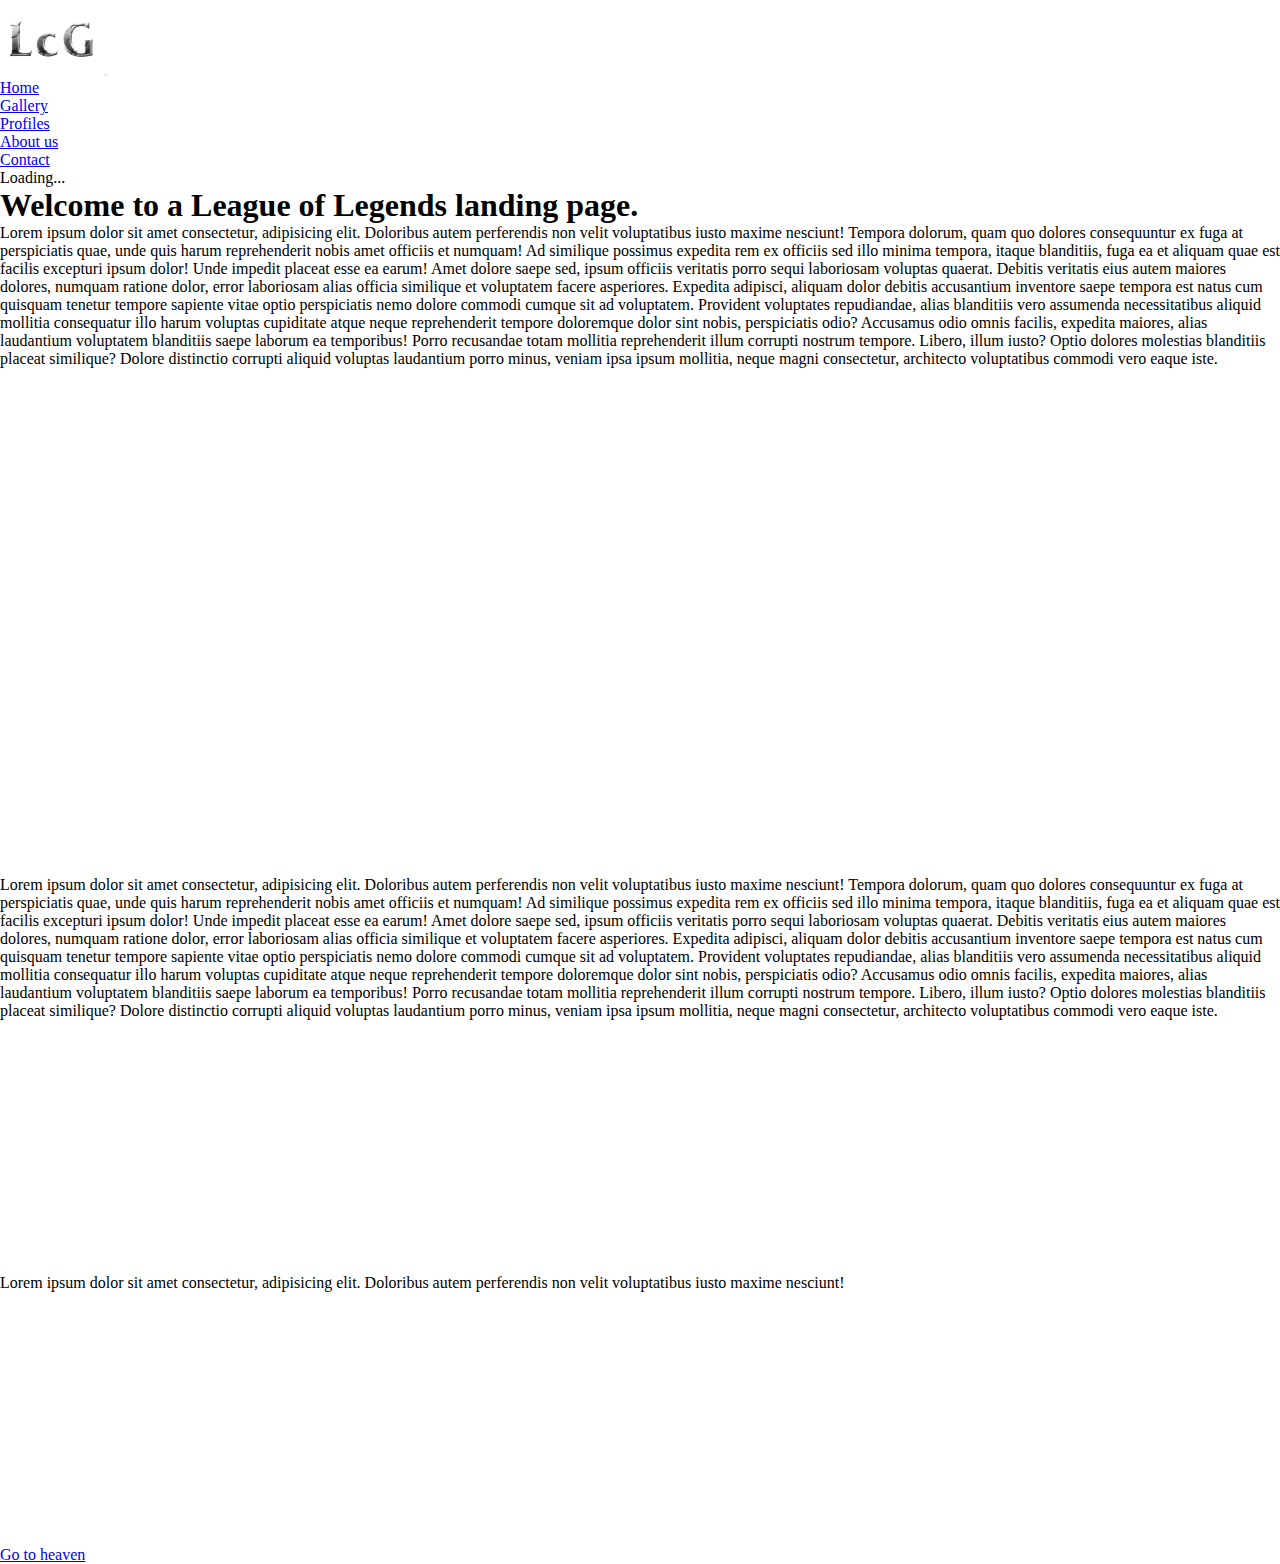
==== index.html @ 84770496 "first commit, new assets folder. starting to clean css file using scss" ====
<!DOCTYPE html>
<html lang="en">
  <head>
    <meta charset="UTF-8" />
    <meta http-equiv="X-UA-Compatible" content="IE=edge" />
    <meta name="viewport" content="width=device-width, initial-scale=1.0" />
    <title>Lol champion gallery</title>
    <!-- FONT -->
    <link rel="preconnect" href="https://fonts.googleapis.com" />
    <link rel="preconnect" href="https://fonts.gstatic.com" crossorigin />
    <link
      href="https://fonts.googleapis.com/css2?family=Acme&display=swap"
      rel="stylesheet"
    />
    <!-- CSS only -->
    <link
      href="https://cdn.jsdelivr.net/npm/bootstrap@5.2.2/dist/css/bootstrap.min.css"
      rel="stylesheet"
      integrity="sha384-Zenh87qX5JnK2Jl0vWa8Ck2rdkQ2Bzep5IDxbcnCeuOxjzrPF/et3URy9Bv1WTRi"
      crossorigin="anonymous"
    />
    <!-- CSS MAIN -->
    <link rel="stylesheet" href="./assets/css/style.css" />
  </head>
  <body class="backgr">
    <header class="sticky-top">
      <nav class="navbar navbar-expand-sm navbar-dark bg-dark">
        <img
          class="navbar-brand"
          src="./assets/resources/logo.png"
          width="100"
          height="75"
          alt=""
        />
        <button
          class="navbar-toggler"
          type="button"
          data-bs-toggle="collapse"
          data-bs-target="#navbarNav"
          aria-controls="navbarNav"
          aria-expanded="false"
          aria-label="Toggle navigation"
        >
          <span class="navbar-toggler-icon"></span>
        </button>
        <div class="collapse navbar-collapse" id="navbarNav">
          <ul class="navbar-nav row-cols-auto text-center">
            <li class="nav-item header__nav__ul__li__a col-md-4 col-lg-4">
              <a
                class="nav-link header__nav__ul__li__a--linkFormat active"
                aria-current="page"
                href="./index.html"
                >Home</a
              >
            </li>
            <li class="nav-item header__nav__ul__li__a col-md-4 col-lg-4">
              <a
                class="nav-link header__nav__ul__li__a--linkFormat"
                href="./assets/sites/gallery.html"
                >Gallery</a
              >
            </li>
            <li class="nav-item header__nav__ul__li__a col-md-4 col-lg-4">
              <a
                class="nav-link header__nav__ul__li__a--linkFormat"
                href="./assets/sites/profiles.html"
                >Profiles</a
              >
            </li>
            <li class="nav-item header__nav__ul__li__a col-md-4 col-lg-4">
              <a
                class="nav-link header__nav__ul__li__a--linkFormat"
                href="./assets/sites/about_us.html"
                >About us</a
              >
            </li>
            <li class="nav-item header__nav__ul__li__a col-md-4 col-lg-4">
              <a
                class="nav-link header__nav__ul__li__a--linkFormat"
                href="./assets/sites/contact.html"
                >Contact</a
              >
            </li>
          </ul>
        </div>
      </nav>
    </header>
    <main>
      <!-- Spinner -->
      <div class="preloader">
        <div class="spinner-grow text-primary">
          <span class="visually-hidden">Loading...</span>
        </div>
      </div>

      <div class="container-lg container-md container-sm">
        <div class="separator t--format--center">
          <article>
            <h1 class="div__article__h1--format opacityBg">
              Welcome to a League of Legends landing page.
            </h1>
          </article>
        </div>
        <div>
          <article class="div__article t--format--center opacityBg separator">
            <section class="articleSectionPadding">
              <p>
                Lorem ipsum dolor sit amet consectetur, adipisicing elit.
                Doloribus autem perferendis non velit voluptatibus iusto maxime
                nesciunt! Tempora dolorum, quam quo dolores consequuntur ex fuga
                at perspiciatis quae, unde quis harum reprehenderit nobis amet
                officiis et numquam! Ad similique possimus expedita rem ex
                officiis sed illo minima tempora, itaque blanditiis, fuga ea et
                aliquam quae est facilis excepturi ipsum dolor! Unde impedit
                placeat esse ea earum! Amet dolore saepe sed, ipsum officiis
                veritatis porro sequi laboriosam voluptas quaerat. Debitis
                veritatis eius autem maiores dolores, numquam ratione dolor,
                error laboriosam alias officia similique et voluptatem facere
                asperiores. Expedita adipisci, aliquam dolor debitis accusantium
                inventore saepe tempora est natus cum quisquam tenetur tempore
                sapiente vitae optio perspiciatis nemo dolore commodi cumque sit
                ad voluptatem. Provident voluptates repudiandae, alias
                blanditiis vero assumenda necessitatibus aliquid mollitia
                consequatur illo harum voluptas cupiditate atque neque
                reprehenderit tempore doloremque dolor sint nobis, perspiciatis
                odio? Accusamus odio omnis facilis, expedita maiores, alias
                laudantium voluptatem blanditiis saepe laborum ea temporibus!
                Porro recusandae totam mollitia reprehenderit illum corrupti
                nostrum tempore. Libero, illum iusto? Optio dolores molestias
                blanditiis placeat similique? Dolore distinctio corrupti aliquid
                voluptas laudantium porro minus, veniam ipsa ipsum mollitia,
                neque magni consectetur, architecto voluptatibus commodi vero
                eaque iste.
              </p>
            </section>

            <section class="articleSectionPadding">
              <iframe
                width="400"
                height="250"
                src="https://www.youtube.com/embed/zF5Ddo9JdpY"
                title="Awaken | Season 2019 Cinematic - League of Legends (ft. Valerie Broussard)"
                frameborder="0"
                allow="accelerometer; autoplay; clipboard-write; encrypted-media; gyroscope; picture-in-picture"
                allowfullscreen
              ></iframe>
            </section>
          </article>
        </div>
        <!-- PRIMER DIV -->
        <div>
          <article class="div__article t--format--center opacityBg separator">
            <section class="articleSectionPadding">
              <iframe
                width="400"
                height="250"
                src="https://www.youtube.com/embed/aR-KAldshAE"
                title="Warriors | Cinemática Temporada 2020 - League of Legends (ft. 2WEI y Edda Hayes)"
                frameborder="0"
                allow="accelerometer; autoplay; clipboard-write; encrypted-media; gyroscope; picture-in-picture"
                allowfullscreen
              ></iframe>
            </section>

            <p>
              Lorem ipsum dolor sit amet consectetur, adipisicing elit.
              Doloribus autem perferendis non velit voluptatibus iusto maxime
              nesciunt! Tempora dolorum, quam quo dolores consequuntur ex fuga
              at perspiciatis quae, unde quis harum reprehenderit nobis amet
              officiis et numquam! Ad similique possimus expedita rem ex
              officiis sed illo minima tempora, itaque blanditiis, fuga ea et
              aliquam quae est facilis excepturi ipsum dolor! Unde impedit
              placeat esse ea earum! Amet dolore saepe sed, ipsum officiis
              veritatis porro sequi laboriosam voluptas quaerat. Debitis
              veritatis eius autem maiores dolores, numquam ratione dolor, error
              laboriosam alias officia similique et voluptatem facere
              asperiores. Expedita adipisci, aliquam dolor debitis accusantium
              inventore saepe tempora est natus cum quisquam tenetur tempore
              sapiente vitae optio perspiciatis nemo dolore commodi cumque sit
              ad voluptatem. Provident voluptates repudiandae, alias blanditiis
              vero assumenda necessitatibus aliquid mollitia consequatur illo
              harum voluptas cupiditate atque neque reprehenderit tempore
              doloremque dolor sint nobis, perspiciatis odio? Accusamus odio
              omnis facilis, expedita maiores, alias laudantium voluptatem
              blanditiis saepe laborum ea temporibus! Porro recusandae totam
              mollitia reprehenderit illum corrupti nostrum tempore. Libero,
              illum iusto? Optio dolores molestias blanditiis placeat similique?
              Dolore distinctio corrupti aliquid voluptas laudantium porro
              minus, veniam ipsa ipsum mollitia, neque magni consectetur,
              architecto voluptatibus commodi vero eaque iste.
            </p>
          </article>
        </div>
        <!-- SEGUNDO DIV -->
        <div>
          <article class="div__article t--format--center opacityBg separator">
            <section class="articleSectionPadding">
              <iframe
                width="400"
                height="250"
                src="https://www.youtube.com/embed/mDYqT0_9VR4"
                title="The Call | Cinemática Season 2022 - League of Legends (ft. 2WEI, Louis Leibfried y Edda Hayes)"
                frameborder="0"
                allow="accelerometer; autoplay; clipboard-write; encrypted-media; gyroscope; picture-in-picture"
                allowfullscreen
              ></iframe>
            </section>
            <section>
              <p>
                Lorem ipsum dolor sit amet consectetur, adipisicing elit.
                Doloribus autem perferendis non velit voluptatibus iusto maxime
                nesciunt!
              </p>
            </section>
          </article>
        </div>
        <!-- TERCER DIV -->
        <div>
          <article class="div__article t--format--center opacityBg separator">
            <section class="articleSectionPadding">
              <iframe
                width="400"
                height="250"
                src="https://www.youtube.com/embed/D4L0OkSrsI8"
                title="Kin of the Stained Blade | Spirit Blossom 2020 Cinematic - League of Legends"
                frameborder="0"
                allow="accelerometer; autoplay; clipboard-write; encrypted-media; gyroscope; picture-in-picture"
                allowfullscreen
              ></iframe>

              <iframe
                width="400"
                height="250"
                src="https://www.youtube.com/embed/hjPS3j5XNss"
                title="All That Will Ever Be | Bel'Veth Cinematic - League of Legends"
                frameborder="0"
                allow="accelerometer; autoplay; clipboard-write; encrypted-media; gyroscope; picture-in-picture"
                allowfullscreen
              ></iframe>
            </section>
          </article>
        </div>
        <!-- CUARTO DIV -->
      </div>
    </main>
  </body>

  <footer class="footer--format">
    <a href="#top" class="footer__a--linkFormat">Go to heaven</a>
  </footer>

  <!-- JavaScript Bundle with Popper -->
  <script
    src="https://cdn.jsdelivr.net/npm/bootstrap@5.2.2/dist/js/bootstrap.bundle.min.js"
    integrity="sha384-OERcA2EqjJCMA+/3y+gxIOqMEjwtxJY7qPCqsdltbNJuaOe923+mo//f6V8Qbsw3"
    crossorigin="anonymous"
  ></script>
  <!-- Script Spinner -->
  <script src="./assets/scripts/main.js"></script>
</html>
---- assets/css/style.css ----
* {
  margin: 0;
  padding: 0;
}

/*# sourceMappingURL=style.css.map */
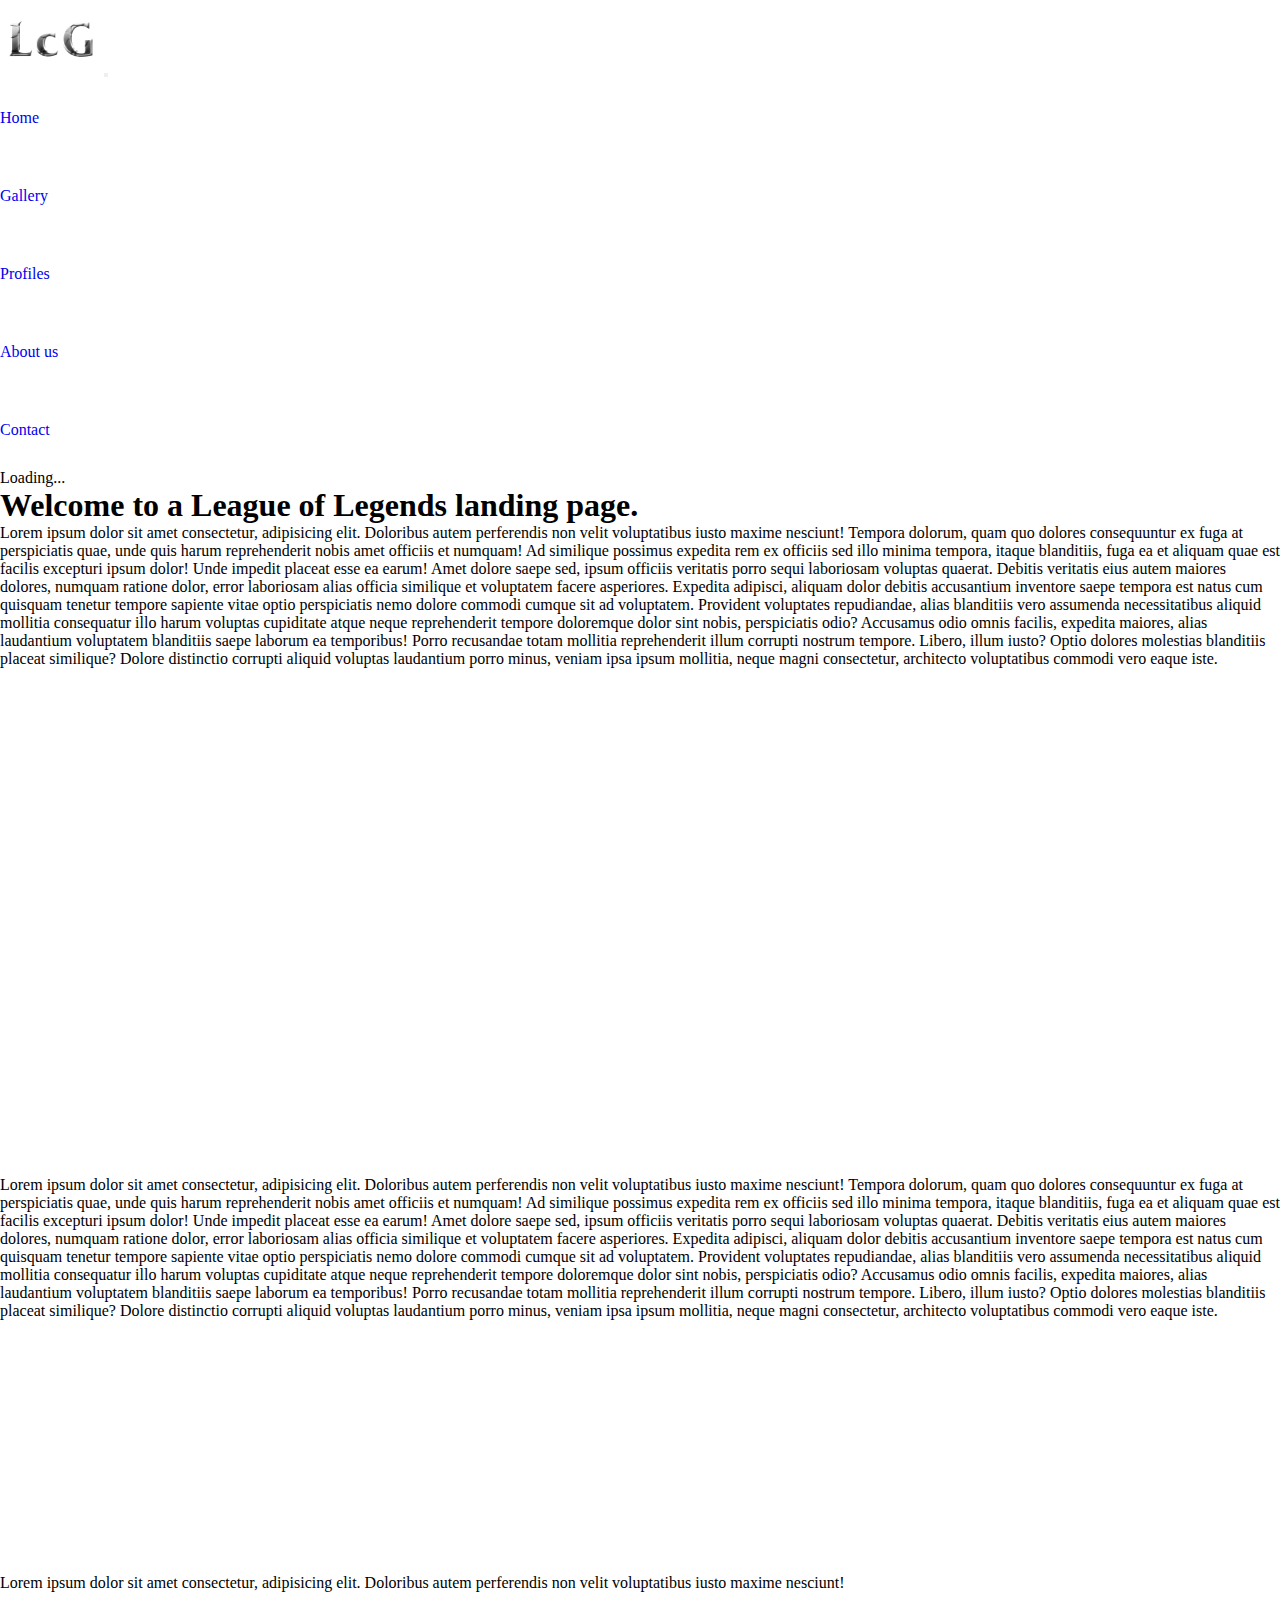
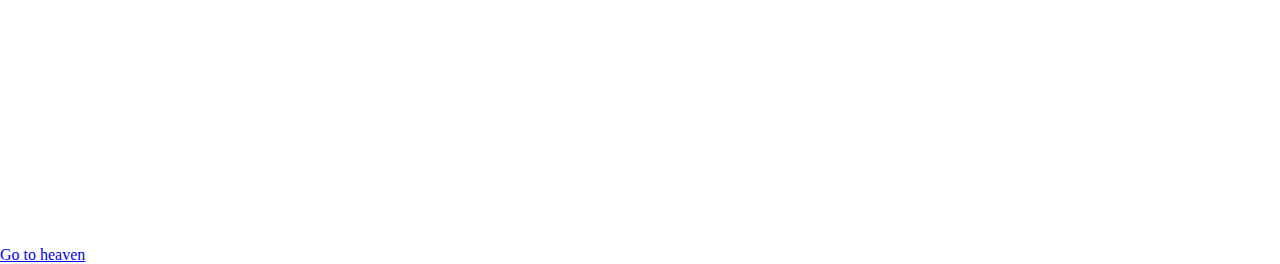
==== commit 23210a6e: "index header now uses scss styling. Removing all possible BEM references, i hate that thing" ====
--- a/index.html
+++ b/index.html
@@ -45,38 +45,38 @@
         </button>
         <div class="collapse navbar-collapse" id="navbarNav">
           <ul class="navbar-nav row-cols-auto text-center">
-            <li class="nav-item header__nav__ul__li__a col-md-4 col-lg-4">
-              <a
-                class="nav-link header__nav__ul__li__a--linkFormat active"
+            <li class="nav-item header__li col-md-4 col-lg-4">
+              <a
+                class="nav-link active"
                 aria-current="page"
                 href="./index.html"
                 >Home</a
               >
             </li>
-            <li class="nav-item header__nav__ul__li__a col-md-4 col-lg-4">
-              <a
-                class="nav-link header__nav__ul__li__a--linkFormat"
+            <li class="nav-item header__li col-md-4 col-lg-4">
+              <a
+                class="nav-link"
                 href="./assets/sites/gallery.html"
                 >Gallery</a
               >
             </li>
-            <li class="nav-item header__nav__ul__li__a col-md-4 col-lg-4">
-              <a
-                class="nav-link header__nav__ul__li__a--linkFormat"
+            <li class="nav-item header__li col-md-4 col-lg-4">
+              <a
+                class="nav-link"
                 href="./assets/sites/profiles.html"
                 >Profiles</a
               >
             </li>
-            <li class="nav-item header__nav__ul__li__a col-md-4 col-lg-4">
-              <a
-                class="nav-link header__nav__ul__li__a--linkFormat"
+            <li class="nav-item header__li col-md-4 col-lg-4">
+              <a
+                class="nav-link"
                 href="./assets/sites/about_us.html"
                 >About us</a
               >
             </li>
-            <li class="nav-item header__nav__ul__li__a col-md-4 col-lg-4">
-              <a
-                class="nav-link header__nav__ul__li__a--linkFormat"
+            <li class="nav-item header__li col-md-4 col-lg-4">
+              <a
+                class="nav-link"
                 href="./assets/sites/contact.html"
                 >Contact</a
               >
@@ -246,7 +246,7 @@
   </body>
 
   <footer class="footer--format">
-    <a href="#top" class="footer__a--linkFormat">Go to heaven</a>
+    <a href="#top" class="footer__a--header__li__a__linkFormat">Go to heaven</a>
   </footer>
 
   <!-- JavaScript Bundle with Popper -->
--- a/assets/css/style.css
+++ b/assets/css/style.css
@@ -3,4 +3,17 @@
   padding: 0;
 }
 
+.header__li {
+  padding: 30px 0px;
+  list-style: none;
+}
+.header__li a {
+  text-decoration: none;
+  transition: font-size 0.2s;
+}
+.header__li a:hover {
+  font-weight: bolder;
+  font-size: larger;
+}
+
 /*# sourceMappingURL=style.css.map */
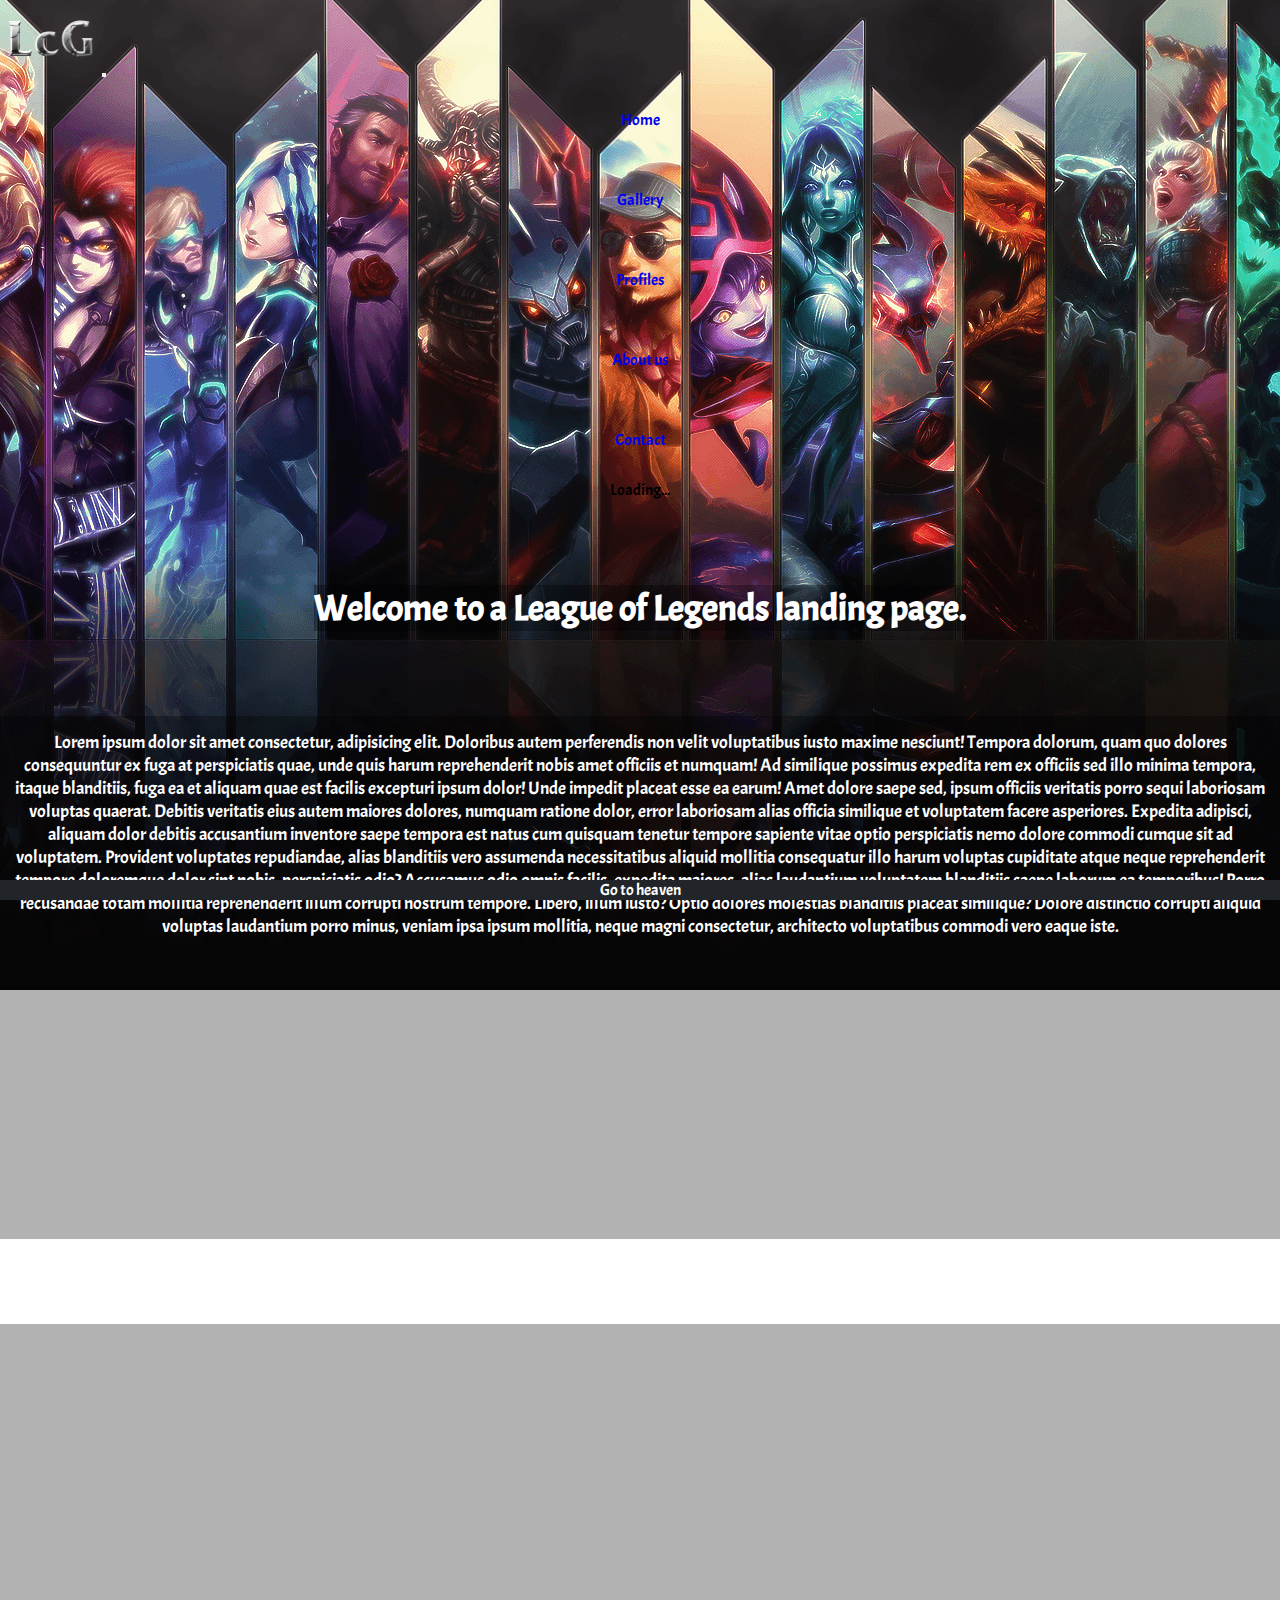
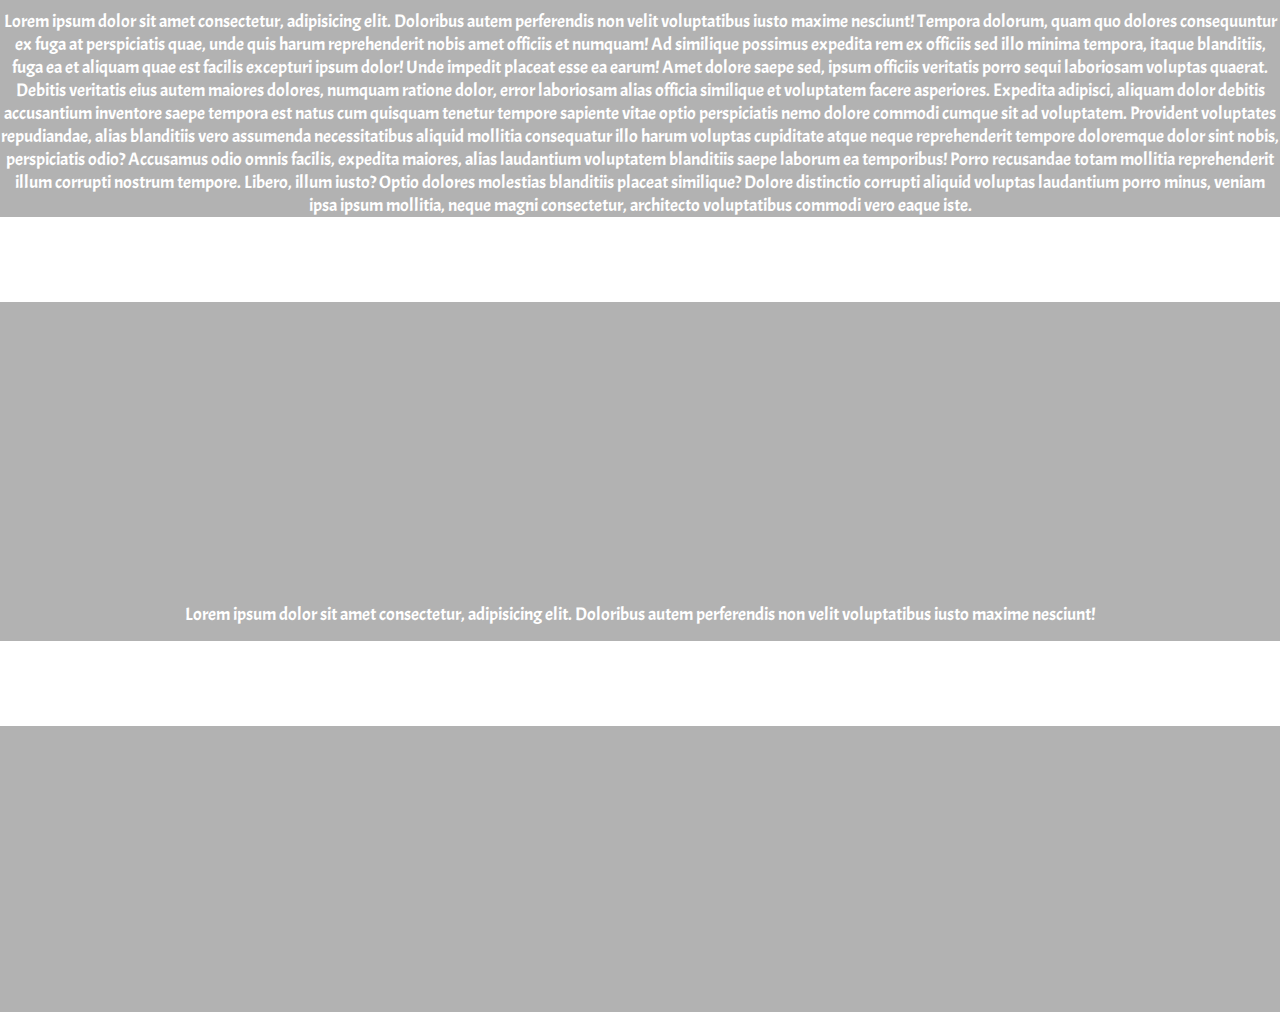
==== commit 1c4cd23e: "87 css lines, lets see how much more optimizable this is, index finally adapted" ====
--- a/index.html
+++ b/index.html
@@ -94,16 +94,16 @@
       </div>
 
       <div class="container-lg container-md container-sm">
-        <div class="separator t--format--center">
+        <div class="separator">
           <article>
-            <h1 class="div__article__h1--format opacityBg">
+            <h1 class="opacityBg">
               Welcome to a League of Legends landing page.
             </h1>
           </article>
         </div>
         <div>
-          <article class="div__article t--format--center opacityBg separator">
-            <section class="articleSectionPadding">
+          <article class="format--center opacityBg separator">
+            <section>
               <p>
                 Lorem ipsum dolor sit amet consectetur, adipisicing elit.
                 Doloribus autem perferendis non velit voluptatibus iusto maxime
@@ -134,7 +134,7 @@
               </p>
             </section>
 
-            <section class="articleSectionPadding">
+            <section>
               <iframe
                 width="400"
                 height="250"
@@ -149,8 +149,8 @@
         </div>
         <!-- PRIMER DIV -->
         <div>
-          <article class="div__article t--format--center opacityBg separator">
-            <section class="articleSectionPadding">
+          <article class="format--center opacityBg separator">
+            <section>
               <iframe
                 width="400"
                 height="250"
@@ -193,8 +193,8 @@
         </div>
         <!-- SEGUNDO DIV -->
         <div>
-          <article class="div__article t--format--center opacityBg separator">
-            <section class="articleSectionPadding">
+          <article class="format--center opacityBg separator">
+            <section>
               <iframe
                 width="400"
                 height="250"
@@ -216,8 +216,8 @@
         </div>
         <!-- TERCER DIV -->
         <div>
-          <article class="div__article t--format--center opacityBg separator">
-            <section class="articleSectionPadding">
+          <article class="format--center opacityBg separator">
+            <section>
               <iframe
                 width="400"
                 height="250"
@@ -245,8 +245,8 @@
     </main>
   </body>
 
-  <footer class="footer--format">
-    <a href="#top" class="footer__a--header__li__a__linkFormat">Go to heaven</a>
+  <footer>
+    <a href="#top">Go to heaven</a>
   </footer>
 
   <!-- JavaScript Bundle with Popper -->
--- a/assets/css/style.css
+++ b/assets/css/style.css
@@ -1,6 +1,14 @@
 * {
   margin: 0;
   padding: 0;
+}
+
+.backgr {
+  background-image: url("../resources/homebg.png");
+  background-repeat: no-repeat;
+  background-attachment: fixed;
+  background-position: center;
+  font-family: "Acme", sans-serif;
 }
 
 .header__li {
@@ -16,4 +24,64 @@
   font-size: larger;
 }
 
+footer {
+  background-color: #212529;
+  position: fixed;
+  bottom: 0;
+  text-align: center;
+  width: 100%;
+}
+footer a {
+  text-decoration: none;
+  transition: font-size 0.2s;
+  color: white;
+}
+footer a:hover {
+  font-weight: bolder;
+  font-size: larger;
+}
+
+article h1 {
+  display: inline-block;
+  width: auto;
+  color: #fff;
+}
+article h1 span {
+  display: block;
+  width: auto;
+  color: #fff;
+}
+
+.opacityBg {
+  background-color: rgba(0, 0, 0, 0.3);
+}
+
+div {
+  text-align: center;
+  display: block;
+}
+div article {
+  color: white;
+  font-size: large;
+}
+div article section {
+  padding: 15px;
+}
+
+.separator {
+  margin-top: 85px;
+}
+
+.format--center {
+  text-align: center;
+  display: block;
+}
+
+@media all and (max-width: 600px) {
+  iframe {
+    width: 300px;
+    height: 175px;
+  }
+}
+
 /*# sourceMappingURL=style.css.map */
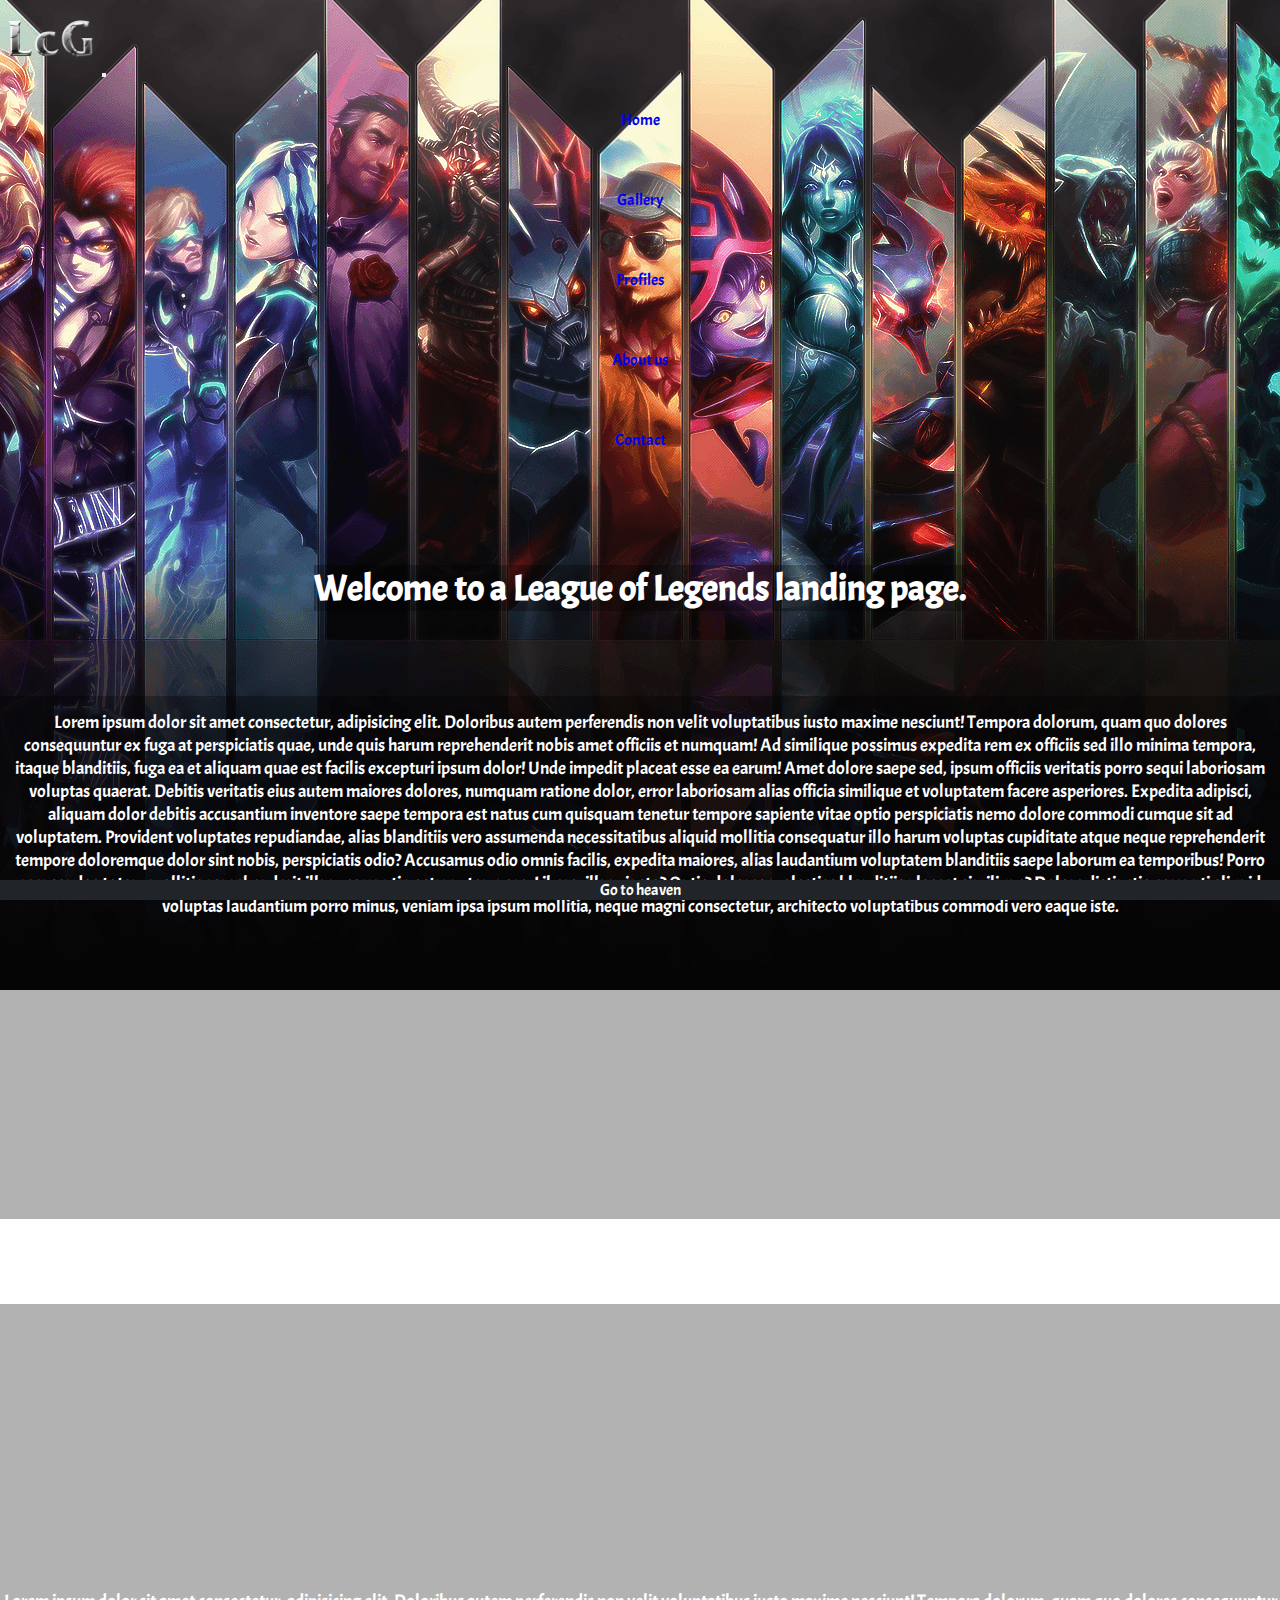
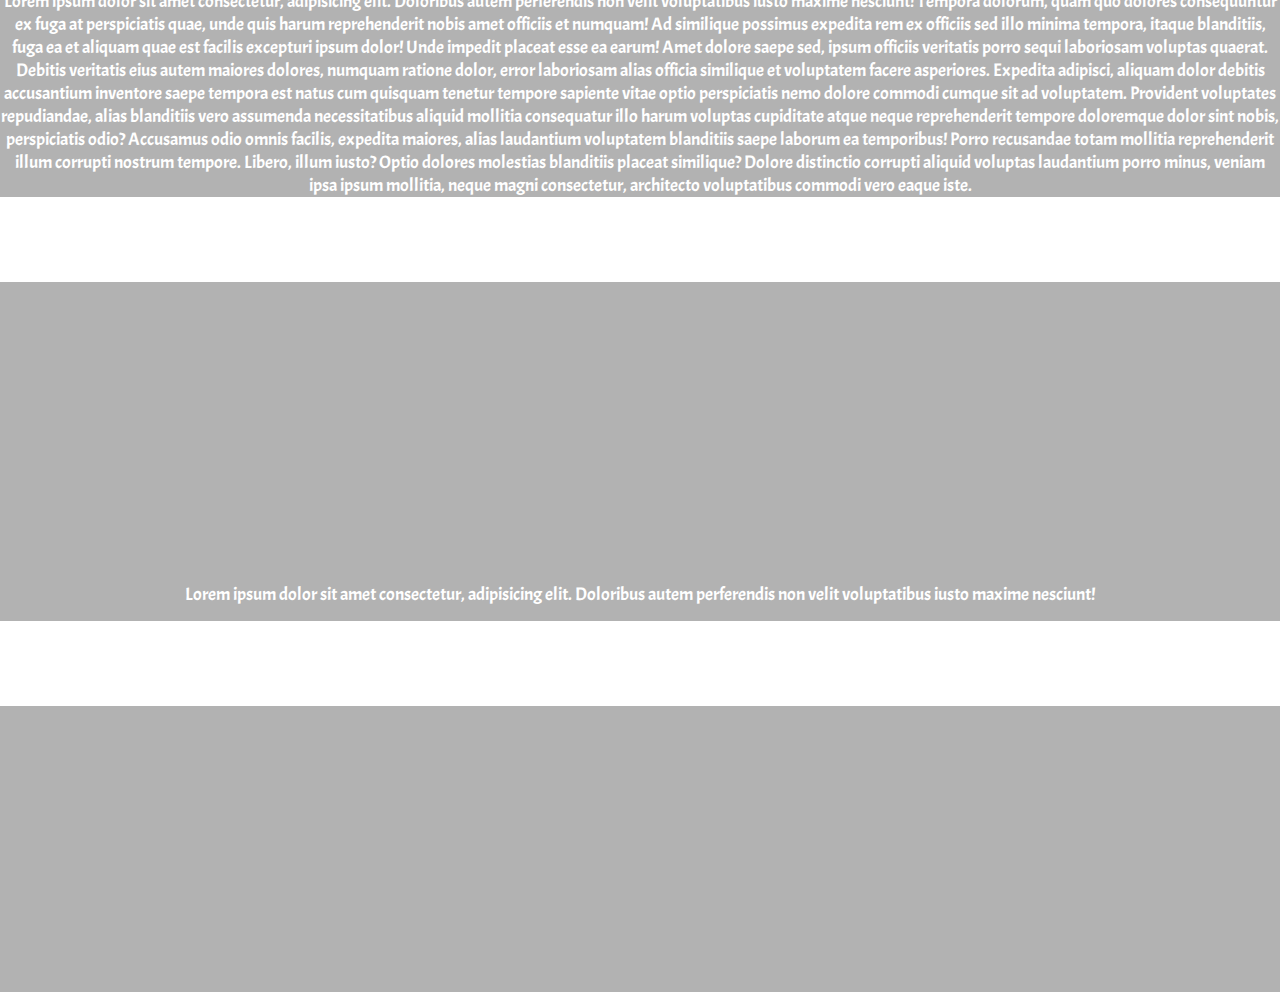
==== commit c0ef045c: "meta keywords and desc" ====
--- a/index.html
+++ b/index.html
@@ -4,6 +4,16 @@
     <meta charset="UTF-8" />
     <meta http-equiv="X-UA-Compatible" content="IE=edge" />
     <meta name="viewport" content="width=device-width, initial-scale=1.0" />
+    <!-- META -->
+    <meta
+      name="keywords"
+      content="League of Legends, LOL, League, Champions, Lol champions, Lol champion gallery"
+    />
+    <meta
+      name="description"
+      content="A League of Legends champion gallery site. You can also find any summoner info"
+    />
+    <!-- TITLE -->
     <title>Lol champion gallery</title>
     <!-- FONT -->
     <link rel="preconnect" href="https://fonts.googleapis.com" />
@@ -46,40 +56,25 @@
         <div class="collapse navbar-collapse" id="navbarNav">
           <ul class="navbar-nav row-cols-auto text-center">
             <li class="nav-item header__li col-md-4 col-lg-4">
-              <a
-                class="nav-link active"
-                aria-current="page"
-                href="./index.html"
+              <a class="nav-link active" aria-current="page" href="./index.html"
                 >Home</a
               >
             </li>
             <li class="nav-item header__li col-md-4 col-lg-4">
-              <a
-                class="nav-link"
-                href="./assets/sites/gallery.html"
-                >Gallery</a
-              >
-            </li>
-            <li class="nav-item header__li col-md-4 col-lg-4">
-              <a
-                class="nav-link"
-                href="./assets/sites/profiles.html"
+              <a class="nav-link" href="./assets/sites/gallery.html">Gallery</a>
+            </li>
+            <li class="nav-item header__li col-md-4 col-lg-4">
+              <a class="nav-link" href="./assets/sites/profiles.html"
                 >Profiles</a
               >
             </li>
             <li class="nav-item header__li col-md-4 col-lg-4">
-              <a
-                class="nav-link"
-                href="./assets/sites/about_us.html"
+              <a class="nav-link" href="./assets/sites/about_us.html"
                 >About us</a
               >
             </li>
             <li class="nav-item header__li col-md-4 col-lg-4">
-              <a
-                class="nav-link"
-                href="./assets/sites/contact.html"
-                >Contact</a
-              >
+              <a class="nav-link" href="./assets/sites/contact.html">Contact</a>
             </li>
           </ul>
         </div>
--- a/assets/css/style.css
+++ b/assets/css/style.css
@@ -1,6 +1,57 @@
-* {
-  margin: 0;
-  padding: 0;
+footer {
+  background-color: #212529;
+  position: fixed;
+  bottom: 0;
+  text-align: center;
+  width: 100%;
+  height: auto;
+}
+footer a {
+  text-decoration: none;
+  transition: font-size 0.2s;
+  color: white;
+}
+footer a:hover {
+  font-weight: bolder;
+  font-size: larger;
+  color: white;
+}
+
+article h1 {
+  display: inline-block;
+  width: auto;
+  color: white;
+}
+article h1 span {
+  display: block;
+  width: auto;
+  color: white;
+}
+
+div {
+  text-align: center;
+  display: block;
+}
+div article {
+  color: white;
+  font-size: large;
+}
+div article section {
+  padding: 15px;
+}
+div button {
+  width: auto;
+  border: 4px solid #194641 !important;
+  border-radius: 8px;
+  color: white;
+  background-color: #21726a !important;
+  font-size: large;
+}
+div button:hover {
+  background-color: #00ad9c !important;
+  border-color: #358f84 !important;
+  transition: all 0.5s ease;
+  font-size: large;
 }
 
 .backgr {
@@ -9,6 +60,20 @@
   background-attachment: fixed;
   background-position: center;
   font-family: "Acme", sans-serif;
+}
+
+* {
+  margin: 0;
+  padding: 0;
+}
+
+.separator {
+  margin-top: 85px;
+}
+
+.format--center {
+  text-align: center;
+  display: block;
 }
 
 .header__li {
@@ -24,57 +89,27 @@
   font-size: larger;
 }
 
-footer {
-  background-color: #212529;
-  position: fixed;
-  bottom: 0;
-  text-align: center;
-  width: 100%;
-}
-footer a {
-  text-decoration: none;
-  transition: font-size 0.2s;
-  color: white;
-}
-footer a:hover {
-  font-weight: bolder;
-  font-size: larger;
-}
-
-article h1 {
-  display: inline-block;
-  width: auto;
-  color: #fff;
-}
-article h1 span {
-  display: block;
-  width: auto;
-  color: #fff;
-}
-
 .opacityBg {
   background-color: rgba(0, 0, 0, 0.3);
 }
 
-div {
-  text-align: center;
+.gallery ul li {
+  vertical-align: top;
+  display: inline-block;
+  width: 155px;
+  height: 150px;
+  padding-top: 15px;
+}
+.gallery ul li a {
   display: block;
+  width: 128px;
+  height: auto;
 }
-div article {
-  color: white;
-  font-size: large;
-}
-div article section {
-  padding: 15px;
-}
-
-.separator {
-  margin-top: 85px;
-}
-
-.format--center {
-  text-align: center;
-  display: block;
+.gallery ul li a:hover {
+  zoom: 110%;
+  border: 4px solid aqua;
+  border-radius: 8px;
+  transition: all 0.25s ease;
 }
 
 @media all and (max-width: 600px) {
@@ -83,5 +118,22 @@
     height: 175px;
   }
 }
+.preloader {
+  position: fixed;
+  top: 0;
+  left: 0;
+  width: 100%;
+  height: 100%;
+  background-color: #212529;
+  display: flex;
+  align-items: center;
+  justify-content: center;
+  transition: all 0.4s ease;
+}
+
+.fadeOutAnimation {
+  opacity: 0;
+  visibility: hidden;
+}
 
 /*# sourceMappingURL=style.css.map */
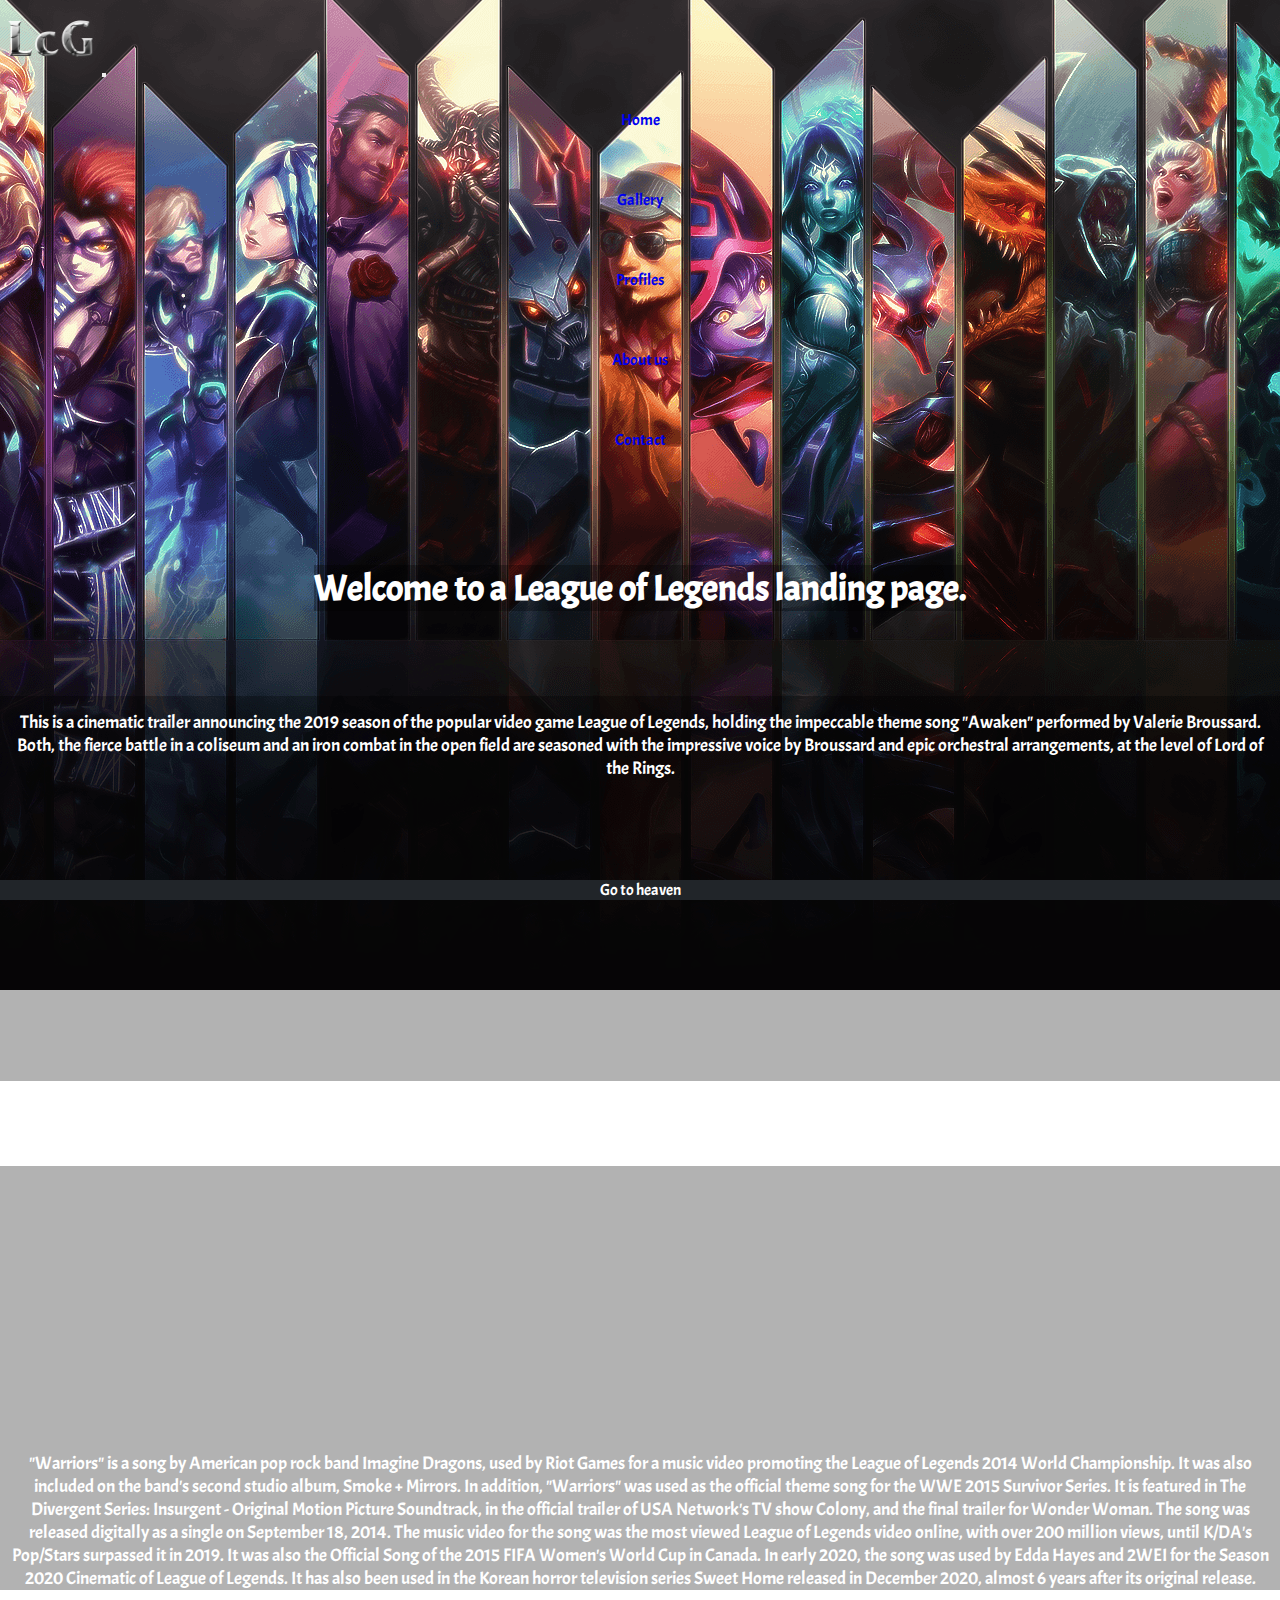
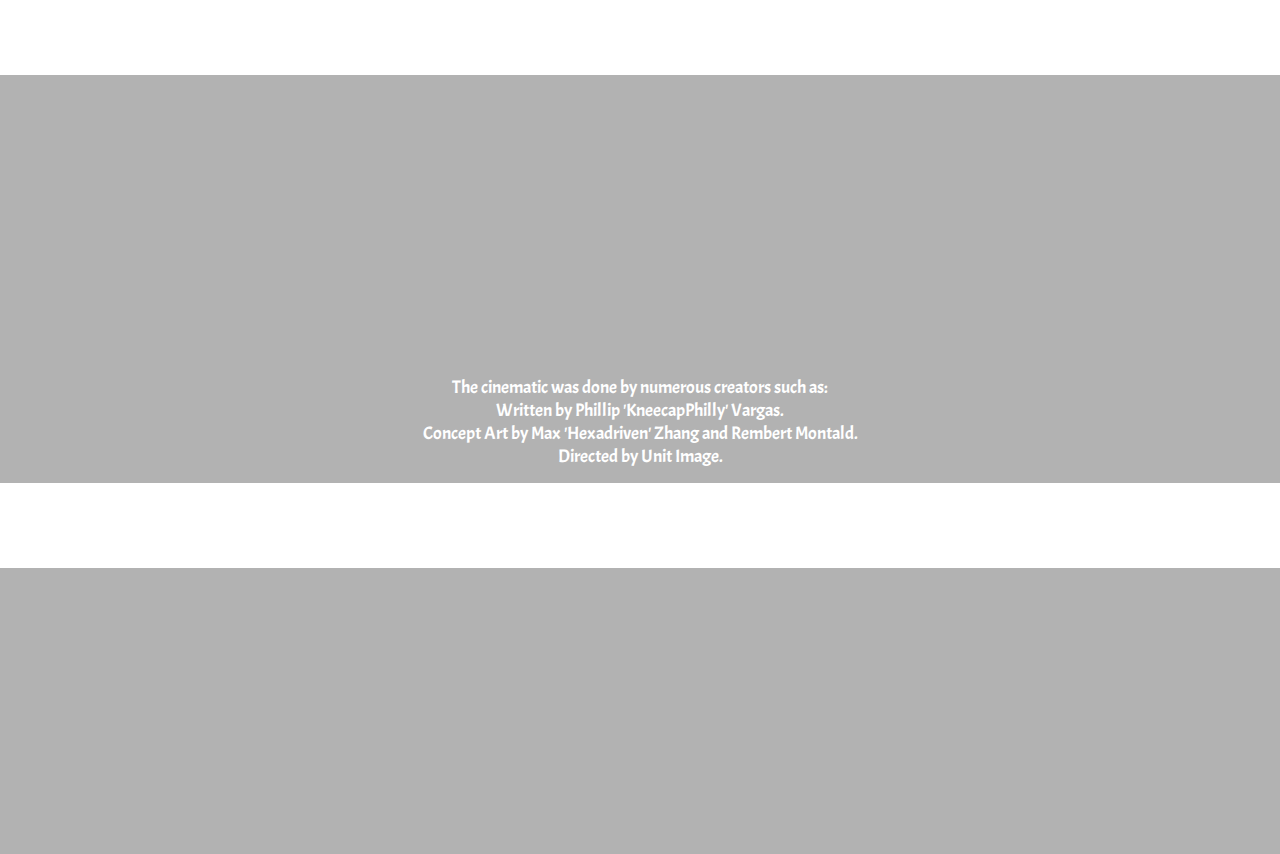
==== commit a6e4d1d8: "removed lorem, replaced with CHAMUYO :)" ====
--- a/index.html
+++ b/index.html
@@ -100,32 +100,12 @@
           <article class="format--center opacityBg separator">
             <section>
               <p>
-                Lorem ipsum dolor sit amet consectetur, adipisicing elit.
-                Doloribus autem perferendis non velit voluptatibus iusto maxime
-                nesciunt! Tempora dolorum, quam quo dolores consequuntur ex fuga
-                at perspiciatis quae, unde quis harum reprehenderit nobis amet
-                officiis et numquam! Ad similique possimus expedita rem ex
-                officiis sed illo minima tempora, itaque blanditiis, fuga ea et
-                aliquam quae est facilis excepturi ipsum dolor! Unde impedit
-                placeat esse ea earum! Amet dolore saepe sed, ipsum officiis
-                veritatis porro sequi laboriosam voluptas quaerat. Debitis
-                veritatis eius autem maiores dolores, numquam ratione dolor,
-                error laboriosam alias officia similique et voluptatem facere
-                asperiores. Expedita adipisci, aliquam dolor debitis accusantium
-                inventore saepe tempora est natus cum quisquam tenetur tempore
-                sapiente vitae optio perspiciatis nemo dolore commodi cumque sit
-                ad voluptatem. Provident voluptates repudiandae, alias
-                blanditiis vero assumenda necessitatibus aliquid mollitia
-                consequatur illo harum voluptas cupiditate atque neque
-                reprehenderit tempore doloremque dolor sint nobis, perspiciatis
-                odio? Accusamus odio omnis facilis, expedita maiores, alias
-                laudantium voluptatem blanditiis saepe laborum ea temporibus!
-                Porro recusandae totam mollitia reprehenderit illum corrupti
-                nostrum tempore. Libero, illum iusto? Optio dolores molestias
-                blanditiis placeat similique? Dolore distinctio corrupti aliquid
-                voluptas laudantium porro minus, veniam ipsa ipsum mollitia,
-                neque magni consectetur, architecto voluptatibus commodi vero
-                eaque iste.
+                This is a cinematic trailer announcing the 2019 season of the
+                popular video game League of Legends, holding the impeccable
+                theme song "Awaken" performed by Valerie Broussard. Both, the
+                fierce battle in a coliseum and an iron combat in the open field
+                are seasoned with the impressive voice by Broussard and epic
+                orchestral arrangements, at the level of Lord of the Rings.
               </p>
             </section>
 
@@ -158,31 +138,23 @@
             </section>
 
             <p>
-              Lorem ipsum dolor sit amet consectetur, adipisicing elit.
-              Doloribus autem perferendis non velit voluptatibus iusto maxime
-              nesciunt! Tempora dolorum, quam quo dolores consequuntur ex fuga
-              at perspiciatis quae, unde quis harum reprehenderit nobis amet
-              officiis et numquam! Ad similique possimus expedita rem ex
-              officiis sed illo minima tempora, itaque blanditiis, fuga ea et
-              aliquam quae est facilis excepturi ipsum dolor! Unde impedit
-              placeat esse ea earum! Amet dolore saepe sed, ipsum officiis
-              veritatis porro sequi laboriosam voluptas quaerat. Debitis
-              veritatis eius autem maiores dolores, numquam ratione dolor, error
-              laboriosam alias officia similique et voluptatem facere
-              asperiores. Expedita adipisci, aliquam dolor debitis accusantium
-              inventore saepe tempora est natus cum quisquam tenetur tempore
-              sapiente vitae optio perspiciatis nemo dolore commodi cumque sit
-              ad voluptatem. Provident voluptates repudiandae, alias blanditiis
-              vero assumenda necessitatibus aliquid mollitia consequatur illo
-              harum voluptas cupiditate atque neque reprehenderit tempore
-              doloremque dolor sint nobis, perspiciatis odio? Accusamus odio
-              omnis facilis, expedita maiores, alias laudantium voluptatem
-              blanditiis saepe laborum ea temporibus! Porro recusandae totam
-              mollitia reprehenderit illum corrupti nostrum tempore. Libero,
-              illum iusto? Optio dolores molestias blanditiis placeat similique?
-              Dolore distinctio corrupti aliquid voluptas laudantium porro
-              minus, veniam ipsa ipsum mollitia, neque magni consectetur,
-              architecto voluptatibus commodi vero eaque iste.
+              "Warriors" is a song by American pop rock band Imagine Dragons,
+              used by Riot Games for a music video promoting the League of
+              Legends 2014 World Championship. It was also included on the
+              band's second studio album, Smoke + Mirrors. In addition,
+              "Warriors" was used as the official theme song for the WWE 2015
+              Survivor Series. It is featured in The Divergent Series: Insurgent
+              - Original Motion Picture Soundtrack, in the official trailer of
+              USA Network's TV show Colony, and the final trailer for Wonder
+              Woman. The song was released digitally as a single on September
+              18, 2014. The music video for the song was the most viewed League
+              of Legends video online, with over 200 million views, until K/DA's
+              Pop/Stars surpassed it in 2019. It was also the Official Song of
+              the 2015 FIFA Women's World Cup in Canada. In early 2020, the song
+              was used by Edda Hayes and 2WEI for the Season 2020 Cinematic of
+              League of Legends. It has also been used in the Korean horror
+              television series Sweet Home released in December 2020, almost 6
+              years after its original release.
             </p>
           </article>
         </div>
@@ -202,9 +174,10 @@
             </section>
             <section>
               <p>
-                Lorem ipsum dolor sit amet consectetur, adipisicing elit.
-                Doloribus autem perferendis non velit voluptatibus iusto maxime
-                nesciunt!
+                The cinematic was done by numerous creators such as:<br />
+                Written by Phillip 'KneecapPhilly' Vargas. <br />Concept Art by
+                Max 'Hexadriven' Zhang and Rembert Montald.<br />
+                Directed by Unit Image.
               </p>
             </section>
           </article>
